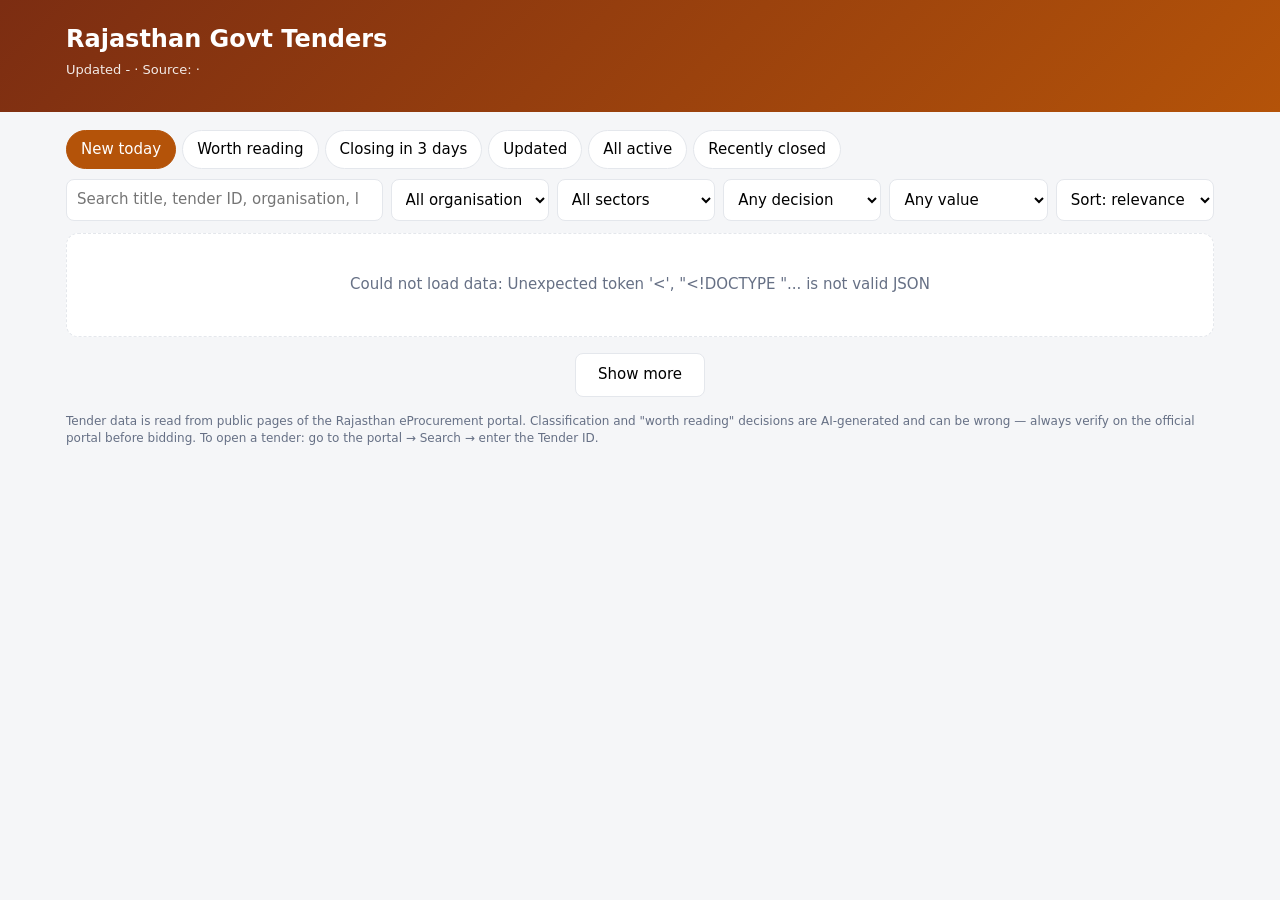
==== web/index.html @ 249b9a7c "Add Rajasthan tender crawler with LLM classification and daily GitHub Pages report" ====
<!doctype html>
<html lang="en">
<head>
<meta charset="utf-8">
<meta name="viewport" content="width=device-width, initial-scale=1">
<title>Rajasthan Govt Tenders - Daily Report</title>
<link rel="stylesheet" href="style.css">
</head>
<body>
<header>
  <div class="wrap">
    <h1 id="title">Rajasthan Govt Tenders</h1>
    <p class="sub">Updated <span id="updated">-</span> · Source: <a id="portal" target="_blank" rel="noopener"></a> · <span id="runinfo"></span></p>
    <div class="stats" id="stats"></div>
  </div>
</header>

<main class="wrap">
  <nav class="tabs" id="tabs">
    <button data-tab="new" class="active">New today</button>
    <button data-tab="worth">Worth reading</button>
    <button data-tab="closing">Closing in 3 days</button>
    <button data-tab="updated">Updated</button>
    <button data-tab="all">All active</button>
    <button data-tab="closed">Recently closed</button>
  </nav>

  <section class="filters">
    <input id="q" type="search" placeholder="Search title, tender ID, organisation, location...">
    <select id="f-org"><option value="">All organisations</option></select>
    <select id="f-sector"><option value="">All sectors</option></select>
    <select id="f-decision">
      <option value="">Any decision</option>
      <option value="worth_reading">Worth reading</option>
      <option value="maybe">Maybe</option>
      <option value="skip">Skip</option>
    </select>
    <select id="f-value">
      <option value="">Any value</option>
      <option value="0-1000000">Below ₹10 lakh</option>
      <option value="1000000-10000000">₹10 lakh – ₹1 crore</option>
      <option value="10000000-100000000">₹1 – ₹10 crore</option>
      <option value="100000000-">Above ₹10 crore</option>
      <option value="none">Value not disclosed</option>
    </select>
    <select id="sort">
      <option value="relevance">Sort: relevance</option>
      <option value="closing">Sort: closing soonest</option>
      <option value="newest">Sort: newest</option>
      <option value="value">Sort: highest value</option>
    </select>
  </section>

  <p class="count" id="count"></p>
  <div id="list" class="list"></div>
  <button id="more" class="more" hidden>Show more</button>
</main>

<dialog id="dlg"><div id="dlg-body"></div></dialog>

<footer class="wrap">
  Tender data is read from public pages of the Rajasthan eProcurement portal. Classification and
  "worth reading" decisions are AI-generated and can be wrong — always verify on the official portal
  before bidding. To open a tender: go to the portal → Search → enter the Tender ID.
</footer>
<script src="app.js"></script>
</body>
</html>
---- web/style.css ----
:root {
  --bg: #f5f6f8; --card: #fff; --ink: #1d2433; --muted: #667085; --line: #e4e7ec;
  --brand: #b45309; --brand-ink: #fff; --good: #067647; --good-bg: #dcfae6;
  --maybe: #b54708; --maybe-bg: #fef0c7; --skip: #475467; --skip-bg: #f2f4f7; --bad: #b42318;
}
* { box-sizing: border-box; }
body { margin: 0; font: 15px/1.45 system-ui, -apple-system, "Segoe UI", Roboto, sans-serif; background: var(--bg); color: var(--ink); }
a { color: var(--brand); }
.wrap { max-width: 1180px; margin: 0 auto; padding: 0 16px; }
header { background: linear-gradient(135deg, #7c2d12, #b45309); color: #fff; padding: 22px 0 18px; }
header h1 { margin: 0 0 4px; font-size: 24px; }
header a { color: #ffe8c2; }
.sub { margin: 0; opacity: .9; font-size: 13px; }
.stats { display: flex; gap: 10px; flex-wrap: wrap; margin-top: 14px; }
.stat { background: rgba(255,255,255,.14); border-radius: 10px; padding: 8px 14px; min-width: 120px; }
.stat b { display: block; font-size: 22px; }
.stat span { font-size: 12px; opacity: .9; }
.warn { background: #fee4e2; color: var(--bad); padding: 8px 12px; border-radius: 8px; margin-top: 10px; font-size: 13px; }
.tabs { display: flex; gap: 6px; flex-wrap: wrap; margin: 18px 0 10px; }
.tabs button { border: 1px solid var(--line); background: var(--card); padding: 8px 14px; border-radius: 999px; cursor: pointer; font: inherit; }
.tabs button.active { background: var(--brand); color: var(--brand-ink); border-color: var(--brand); }
.tabs button .n { font-size: 12px; opacity: .8; margin-left: 4px; }
.filters { display: grid; grid-template-columns: 2fr repeat(5, 1fr); gap: 8px; }
.filters input, .filters select { padding: 9px 10px; border: 1px solid var(--line); border-radius: 8px; font: inherit; background: #fff; min-width: 0; }
@media (max-width: 900px) { .filters { grid-template-columns: 1fr 1fr; } .filters input { grid-column: 1 / -1; } }
.count { color: var(--muted); font-size: 13px; margin: 12px 0 8px; }
.list { display: grid; gap: 10px; }
.card { background: var(--card); border: 1px solid var(--line); border-radius: 12px; padding: 14px 16px; cursor: pointer; }
.card:hover { border-color: #d0a36a; box-shadow: 0 2px 10px rgba(0,0,0,.05); }
.card h3 { margin: 6px 0 4px; font-size: 16px; }
.meta { color: var(--muted); font-size: 13px; display: flex; gap: 14px; flex-wrap: wrap; }
.summary { margin: 8px 0 6px; }
.badges { display: flex; gap: 6px; flex-wrap: wrap; align-items: center; }
.badge { font-size: 12px; padding: 2px 8px; border-radius: 999px; background: var(--skip-bg); color: var(--skip); white-space: nowrap; }
.badge.worth_reading { background: var(--good-bg); color: var(--good); font-weight: 600; }
.badge.maybe { background: var(--maybe-bg); color: var(--maybe); font-weight: 600; }
.badge.skip { background: var(--skip-bg); color: var(--skip); }
.badge.new { background: #e0eaff; color: #3538cd; font-weight: 600; }
.badge.upd { background: #fbe8ff; color: #9f1ab1; font-weight: 600; }
.badge.urgent { background: #fee4e2; color: var(--bad); font-weight: 600; }
.badge.flag { background: #fff6ed; color: #c4320a; }
.badge.rules { background: #f2f4f7; color: #98a2b3; }
.money { font-weight: 600; color: var(--ink); }
.more { display: block; margin: 16px auto; padding: 10px 22px; border-radius: 8px; border: 1px solid var(--line); background: #fff; cursor: pointer; font: inherit; }
dialog { width: min(900px, 96vw); border: none; border-radius: 14px; padding: 0; box-shadow: 0 20px 60px rgba(0,0,0,.3); }
dialog::backdrop { background: rgba(16,24,40,.5); }
#dlg-body { padding: 20px 22px; max-height: 86vh; overflow: auto; }
#dlg-body h2 { margin: 6px 0 10px; font-size: 19px; }
.close { float: right; border: none; background: #f2f4f7; border-radius: 8px; padding: 6px 12px; cursor: pointer; font: inherit; }
.box { background: #fffaf2; border: 1px solid #f5d9b0; border-radius: 10px; padding: 12px 14px; margin: 12px 0; }
.box h4 { margin: 0 0 6px; }
.box ul { margin: 6px 0 0 18px; padding: 0; }
table.kv { width: 100%; border-collapse: collapse; font-size: 14px; }
table.kv td { border-top: 1px solid var(--line); padding: 6px 8px; vertical-align: top; }
table.kv td:first-child { color: var(--muted); width: 34%; }
.actions { display: flex; gap: 8px; flex-wrap: wrap; margin: 10px 0; }
.actions a, .actions button { padding: 8px 14px; border-radius: 8px; border: 1px solid var(--brand); background: var(--brand); color: #fff; text-decoration: none; cursor: pointer; font: inherit; }
.actions button.secondary { background: #fff; color: var(--brand); }
footer { color: var(--muted); font-size: 12px; padding: 24px 16px 40px; }
.empty { text-align: center; color: var(--muted); padding: 40px; background: #fff; border-radius: 12px; border: 1px dashed var(--line); }
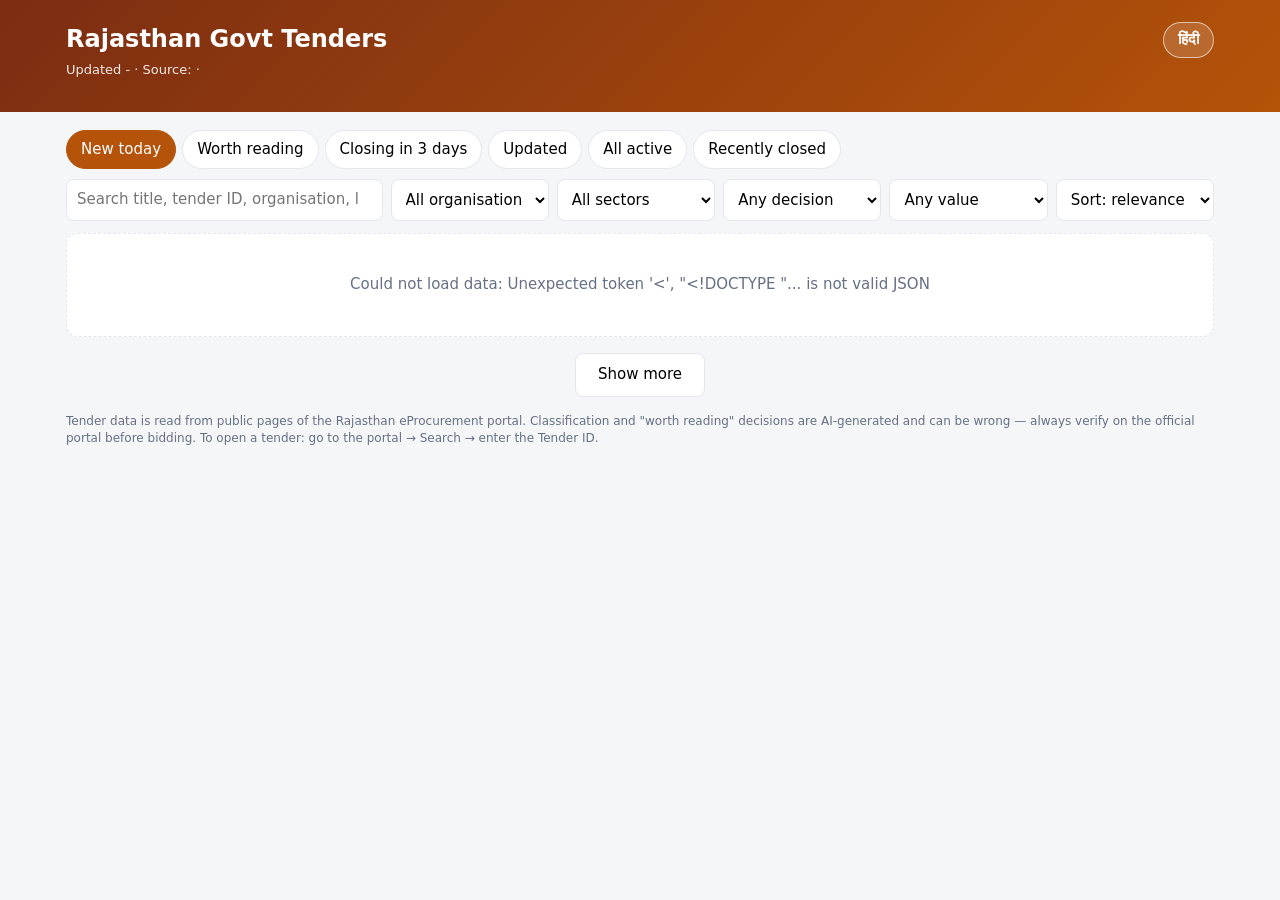
==== commit 854301d2: "﻿Daily top-picks briefing and Hindi language toggle - crawler/briefing.py: after each run, rank feas" ====
--- a/web/index.html
+++ b/web/index.html
@@ -9,56 +9,59 @@
 <body>
 <header>
   <div class="wrap">
+    <button id="lang" class="lang" type="button">हिंदी</button>
     <h1 id="title">Rajasthan Govt Tenders</h1>
-    <p class="sub">Updated <span id="updated">-</span> · Source: <a id="portal" target="_blank" rel="noopener"></a> · <span id="runinfo"></span></p>
+    <p class="sub"><span data-i18n="updated">Updated</span> <span id="updated">-</span> · <span data-i18n="source">Source</span>: <a id="portal" target="_blank" rel="noopener"></a> · <span id="runinfo"></span></p>
     <div class="stats" id="stats"></div>
   </div>
 </header>
 
 <main class="wrap">
+  <section id="briefing" class="briefing" hidden></section>
+
   <nav class="tabs" id="tabs">
-    <button data-tab="new" class="active">New today</button>
-    <button data-tab="worth">Worth reading</button>
-    <button data-tab="closing">Closing in 3 days</button>
-    <button data-tab="updated">Updated</button>
-    <button data-tab="all">All active</button>
-    <button data-tab="closed">Recently closed</button>
+    <button data-tab="new" class="active" data-i18n="tab_new">New today</button>
+    <button data-tab="worth" data-i18n="tab_worth">Worth reading</button>
+    <button data-tab="closing" data-i18n="tab_closing">Closing in 3 days</button>
+    <button data-tab="updated" data-i18n="tab_updated">Updated</button>
+    <button data-tab="all" data-i18n="tab_all">All active</button>
+    <button data-tab="closed" data-i18n="tab_closed">Recently closed</button>
   </nav>
 
   <section class="filters">
-    <input id="q" type="search" placeholder="Search title, tender ID, organisation, location...">
-    <select id="f-org"><option value="">All organisations</option></select>
-    <select id="f-sector"><option value="">All sectors</option></select>
+    <input id="q" type="search" data-i18n-ph="search" placeholder="Search title, tender ID, organisation, location...">
+    <select id="f-org"><option value="" data-i18n="all_orgs">All organisations</option></select>
+    <select id="f-sector"><option value="" data-i18n="all_sectors">All sectors</option></select>
     <select id="f-decision">
-      <option value="">Any decision</option>
-      <option value="worth_reading">Worth reading</option>
-      <option value="maybe">Maybe</option>
-      <option value="skip">Skip</option>
+      <option value="" data-i18n="any_decision">Any decision</option>
+      <option value="worth_reading" data-i18n="worth_reading">Worth reading</option>
+      <option value="maybe" data-i18n="maybe">Maybe</option>
+      <option value="skip" data-i18n="skip">Skip</option>
     </select>
     <select id="f-value">
-      <option value="">Any value</option>
-      <option value="0-1000000">Below ₹10 lakh</option>
-      <option value="1000000-10000000">₹10 lakh – ₹1 crore</option>
-      <option value="10000000-100000000">₹1 – ₹10 crore</option>
-      <option value="100000000-">Above ₹10 crore</option>
-      <option value="none">Value not disclosed</option>
+      <option value="" data-i18n="any_value">Any value</option>
+      <option value="0-1000000" data-i18n="v1">Below ₹10 lakh</option>
+      <option value="1000000-10000000" data-i18n="v2">₹10 lakh – ₹1 crore</option>
+      <option value="10000000-100000000" data-i18n="v3">₹1 – ₹10 crore</option>
+      <option value="100000000-" data-i18n="v4">Above ₹10 crore</option>
+      <option value="none" data-i18n="v5">Value not disclosed</option>
     </select>
     <select id="sort">
-      <option value="relevance">Sort: relevance</option>
-      <option value="closing">Sort: closing soonest</option>
-      <option value="newest">Sort: newest</option>
-      <option value="value">Sort: highest value</option>
+      <option value="relevance" data-i18n="sort_relevance">Sort: relevance</option>
+      <option value="closing" data-i18n="sort_closing">Sort: closing soonest</option>
+      <option value="newest" data-i18n="sort_newest">Sort: newest</option>
+      <option value="value" data-i18n="sort_value">Sort: highest value</option>
     </select>
   </section>
 
   <p class="count" id="count"></p>
   <div id="list" class="list"></div>
-  <button id="more" class="more" hidden>Show more</button>
+  <button id="more" class="more" hidden data-i18n="more">Show more</button>
 </main>
 
 <dialog id="dlg"><div id="dlg-body"></div></dialog>
 
-<footer class="wrap">
+<footer class="wrap" data-i18n="footer">
   Tender data is read from public pages of the Rajasthan eProcurement portal. Classification and
   "worth reading" decisions are AI-generated and can be wrong — always verify on the official portal
   before bidding. To open a tender: go to the portal → Search → enter the Tender ID.
--- a/web/style.css
+++ b/web/style.css
@@ -57,4 +57,18 @@
 .actions a, .actions button { padding: 8px 14px; border-radius: 8px; border: 1px solid var(--brand); background: var(--brand); color: #fff; text-decoration: none; cursor: pointer; font: inherit; }
 .actions button.secondary { background: #fff; color: var(--brand); }
 footer { color: var(--muted); font-size: 12px; padding: 24px 16px 40px; }
+.lang { float: right; border: 1px solid rgba(255,255,255,.6); background: rgba(255,255,255,.15); color: #fff; border-radius: 999px; padding: 6px 14px; cursor: pointer; font: inherit; font-weight: 600; }
+.lang:hover { background: rgba(255,255,255,.28); }
+.briefing { background: var(--card); border: 2px solid #f5d9b0; border-radius: 14px; padding: 16px 18px; margin-top: 18px; }
+.briefing h2 { margin: 0 0 4px; font-size: 20px; color: #7c2d12; }
+.briefing .headline { margin: 0 0 10px; font-weight: 600; }
+.pick { display: flex; gap: 12px; border-top: 1px solid var(--line); padding: 12px 0; }
+.pick .rank { flex: none; width: 30px; height: 30px; border-radius: 50%; background: var(--brand); color: #fff; display: grid; place-items: center; font-weight: 700; }
+.pick-body { min-width: 0; }
+.pick h3 { margin: 2px 0 4px; font-size: 16px; }
+.pick h3 a { color: var(--ink); text-decoration: none; }
+.pick h3 a:hover { color: var(--brand); text-decoration: underline; }
+.pick p { margin: 6px 0; }
+.pick ul { margin: 4px 0 0 18px; padding: 0; }
+.pick .next { color: var(--good); }
 .empty { text-align: center; color: var(--muted); padding: 40px; background: #fff; border-radius: 12px; border: 1px dashed var(--line); }
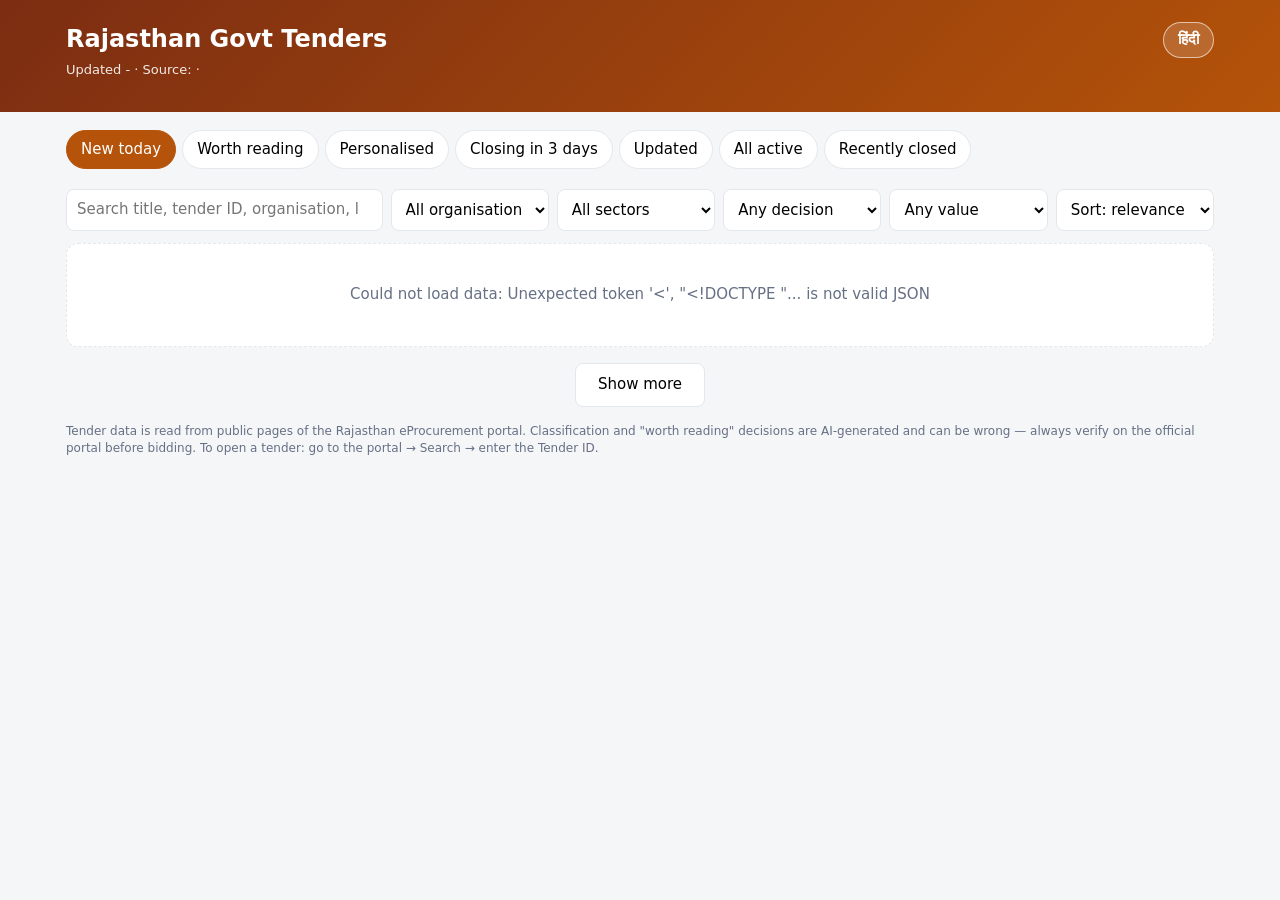
==== commit 5052016c: "Add Personalised sections, starting with photocopy and printing - config: personalised sections with" ====
--- a/web/index.html
+++ b/web/index.html
@@ -22,11 +22,13 @@
   <nav class="tabs" id="tabs">
     <button data-tab="new" class="active" data-i18n="tab_new">New today</button>
     <button data-tab="worth" data-i18n="tab_worth">Worth reading</button>
+    <button data-tab="personal" data-i18n="tab_personal">Personalised</button>
     <button data-tab="closing" data-i18n="tab_closing">Closing in 3 days</button>
     <button data-tab="updated" data-i18n="tab_updated">Updated</button>
     <button data-tab="all" data-i18n="tab_all">All active</button>
     <button data-tab="closed" data-i18n="tab_closed">Recently closed</button>
   </nav>
+  <div id="sections" class="sections" hidden></div>
 
   <section class="filters">
     <input id="q" type="search" data-i18n-ph="search" placeholder="Search title, tender ID, organisation, location...">
--- a/web/style.css
+++ b/web/style.css
@@ -71,4 +71,14 @@
 .pick p { margin: 6px 0; }
 .pick ul { margin: 4px 0 0 18px; padding: 0; }
 .pick .next { color: var(--good); }
+.badge.personal { background: #ecfdf3; color: #05603a; font-weight: 600; }
+.sections { display: flex; gap: 6px; flex-wrap: wrap; margin: 0 0 10px; }
+.sections button { border: 1px solid #a6f4c5; background: #f6fef9; color: #05603a; padding: 6px 12px; border-radius: 999px; cursor: pointer; font: inherit; }
+.sections button.active { background: #067647; border-color: #067647; color: #fff; }
+.sections button .n { font-size: 12px; opacity: .8; margin-left: 4px; }
+.psec h4 { margin: 10px 0 4px; display: flex; gap: 10px; align-items: baseline; flex-wrap: wrap; }
+.psec li { margin: 4px 0; }
+.psec li .meta { display: block; }
+.psec .blk { display: block; color: #b54708; font-size: 13px; }
+button.link { border: none; background: none; color: var(--brand); cursor: pointer; font: inherit; padding: 0; text-decoration: underline; }
 .empty { text-align: center; color: var(--muted); padding: 40px; background: #fff; border-radius: 12px; border: 1px dashed var(--line); }
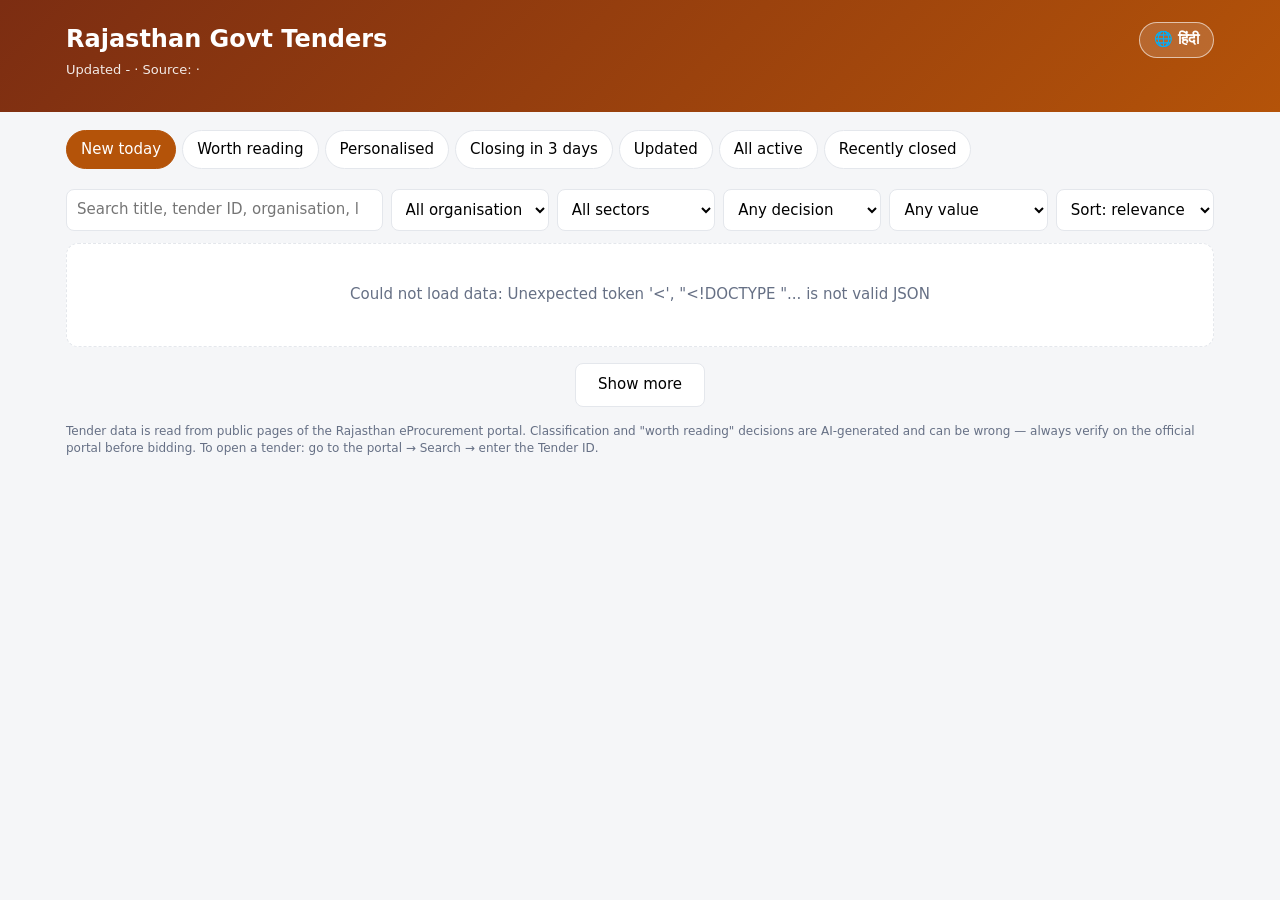
==== commit 5d074675: "Add direct 'Open tender on portal' links and how-to-open steps Every active tender card, briefing pi" ====
--- a/web/index.html
+++ b/web/index.html
@@ -9,7 +9,7 @@
 <body>
 <header>
   <div class="wrap">
-    <button id="lang" class="lang" type="button">हिंदी</button>
+    <button id="lang" class="lang" type="button" title="English / हिंदी">🌐 हिंदी</button>
     <h1 id="title">Rajasthan Govt Tenders</h1>
     <p class="sub"><span data-i18n="updated">Updated</span> <span id="updated">-</span> · <span data-i18n="source">Source</span>: <a id="portal" target="_blank" rel="noopener"></a> · <span id="runinfo"></span></p>
     <div class="stats" id="stats"></div>
--- a/web/style.css
+++ b/web/style.css
@@ -71,6 +71,13 @@
 .pick p { margin: 6px 0; }
 .pick ul { margin: 4px 0 0 18px; padding: 0; }
 .pick .next { color: var(--good); }
+.actions a.secondary { background: #fff; color: var(--brand); }
+a.portal.small { font-size: 12px; padding: 2px 10px; border: 1px solid var(--brand); border-radius: 999px; text-decoration: none; color: var(--brand); background: #fff; white-space: nowrap; }
+a.portal.small:hover { background: var(--brand); color: #fff; }
+.psec li a.portal.small { display: inline-block; margin-top: 4px; }
+.box.how { background: #f0f9ff; border-color: #b9e6fe; }
+.box.how ol { margin: 6px 0 8px 20px; padding: 0; }
+.box.how li { margin: 2px 0; }
 .badge.personal { background: #ecfdf3; color: #05603a; font-weight: 600; }
 .sections { display: flex; gap: 6px; flex-wrap: wrap; margin: 0 0 10px; }
 .sections button { border: 1px solid #a6f4c5; background: #f6fef9; color: #05603a; padding: 6px 12px; border-radius: 999px; cursor: pointer; font: inherit; }
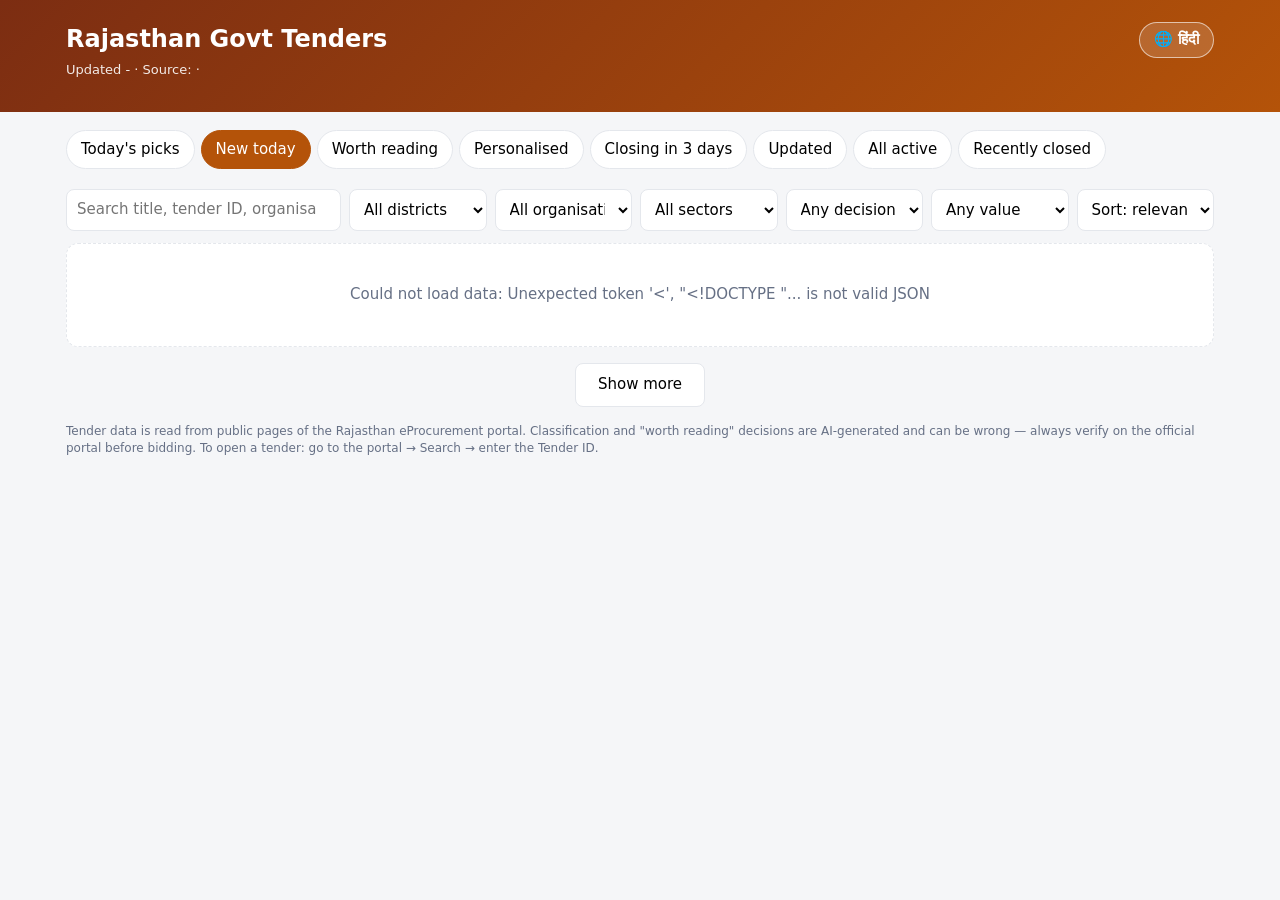
==== commit 359d4042: "Add district filter and a Today's picks tab Each tender is mapped to one of Rajasthan's 41 districts" ====
--- a/web/index.html
+++ b/web/index.html
@@ -17,9 +17,8 @@
 </header>
 
 <main class="wrap">
-  <section id="briefing" class="briefing" hidden></section>
-
   <nav class="tabs" id="tabs">
+    <button data-tab="picks" data-i18n="tab_picks">Today's picks</button>
     <button data-tab="new" class="active" data-i18n="tab_new">New today</button>
     <button data-tab="worth" data-i18n="tab_worth">Worth reading</button>
     <button data-tab="personal" data-i18n="tab_personal">Personalised</button>
@@ -32,6 +31,7 @@
 
   <section class="filters">
     <input id="q" type="search" data-i18n-ph="search" placeholder="Search title, tender ID, organisation, location...">
+    <select id="f-district"><option value="" data-i18n="all_districts">All districts</option></select>
     <select id="f-org"><option value="" data-i18n="all_orgs">All organisations</option></select>
     <select id="f-sector"><option value="" data-i18n="all_sectors">All sectors</option></select>
     <select id="f-decision">
@@ -57,6 +57,7 @@
   </section>
 
   <p class="count" id="count"></p>
+  <section id="briefing" class="briefing" hidden></section>
   <div id="list" class="list"></div>
   <button id="more" class="more" hidden data-i18n="more">Show more</button>
 </main>
--- a/web/style.css
+++ b/web/style.css
@@ -20,7 +20,7 @@
 .tabs button { border: 1px solid var(--line); background: var(--card); padding: 8px 14px; border-radius: 999px; cursor: pointer; font: inherit; }
 .tabs button.active { background: var(--brand); color: var(--brand-ink); border-color: var(--brand); }
 .tabs button .n { font-size: 12px; opacity: .8; margin-left: 4px; }
-.filters { display: grid; grid-template-columns: 2fr repeat(5, 1fr); gap: 8px; }
+.filters { display: grid; grid-template-columns: 2fr repeat(6, 1fr); gap: 8px; }
 .filters input, .filters select { padding: 9px 10px; border: 1px solid var(--line); border-radius: 8px; font: inherit; background: #fff; min-width: 0; }
 @media (max-width: 900px) { .filters { grid-template-columns: 1fr 1fr; } .filters input { grid-column: 1 / -1; } }
 .count { color: var(--muted); font-size: 13px; margin: 12px 0 8px; }
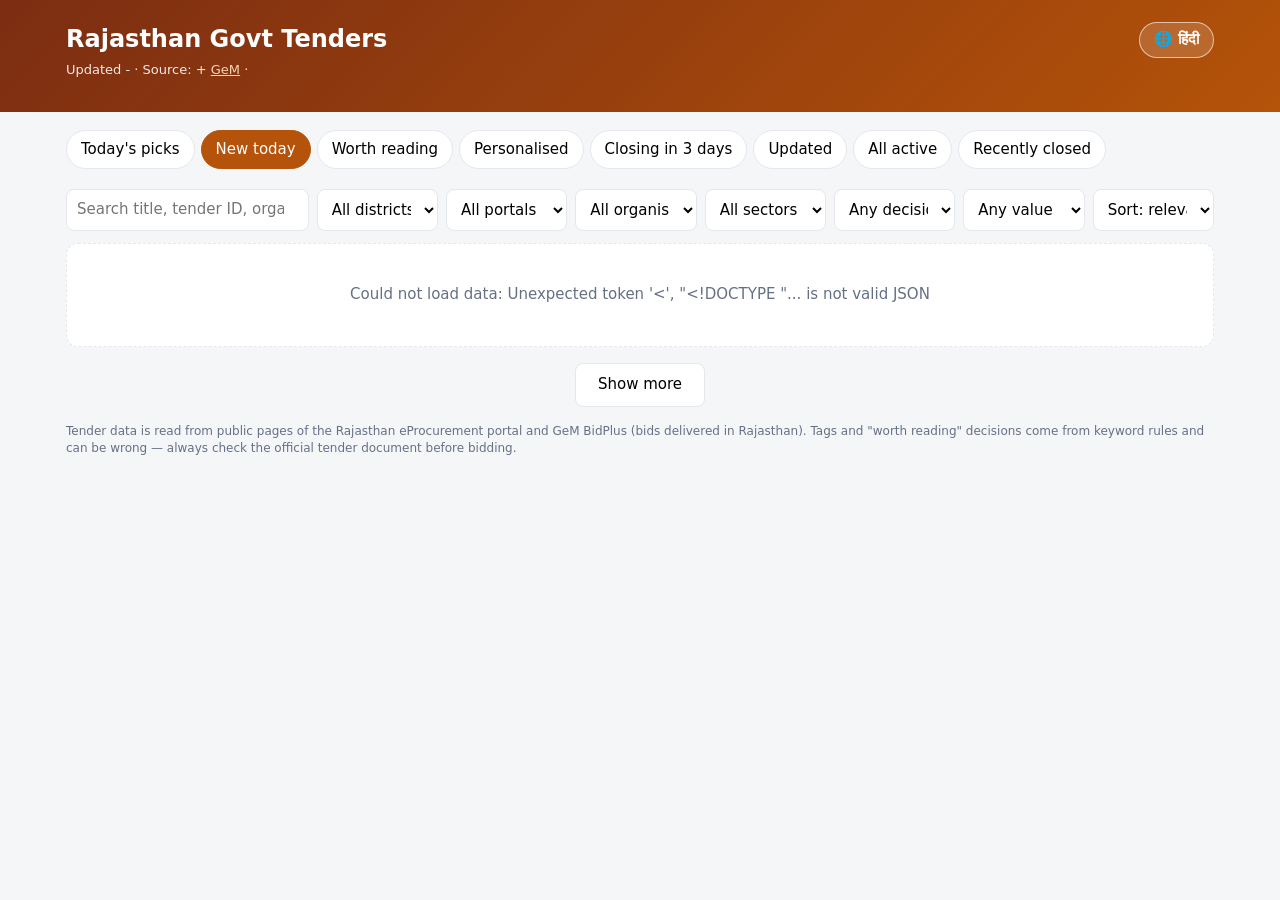
==== commit 14e5f1c6: "Add GeM BidPlus as a second source and switch off the LLM step GeM bids with a Rajasthan consignee a" ====
--- a/web/index.html
+++ b/web/index.html
@@ -11,7 +11,7 @@
   <div class="wrap">
     <button id="lang" class="lang" type="button" title="English / हिंदी">🌐 हिंदी</button>
     <h1 id="title">Rajasthan Govt Tenders</h1>
-    <p class="sub"><span data-i18n="updated">Updated</span> <span id="updated">-</span> · <span data-i18n="source">Source</span>: <a id="portal" target="_blank" rel="noopener"></a> · <span id="runinfo"></span></p>
+    <p class="sub"><span data-i18n="updated">Updated</span> <span id="updated">-</span> · <span data-i18n="source">Source</span>: <a id="portal" target="_blank" rel="noopener"></a> + <a href="https://bidplus.gem.gov.in/all-bids" target="_blank" rel="noopener">GeM</a> · <span id="runinfo"></span></p>
     <div class="stats" id="stats"></div>
   </div>
 </header>
@@ -32,6 +32,7 @@
   <section class="filters">
     <input id="q" type="search" data-i18n-ph="search" placeholder="Search title, tender ID, organisation, location...">
     <select id="f-district"><option value="" data-i18n="all_districts">All districts</option></select>
+    <select id="f-source"><option value="" data-i18n="all_sources">All portals</option></select>
     <select id="f-org"><option value="" data-i18n="all_orgs">All organisations</option></select>
     <select id="f-sector"><option value="" data-i18n="all_sectors">All sectors</option></select>
     <select id="f-decision">
--- a/web/style.css
+++ b/web/style.css
@@ -20,7 +20,7 @@
 .tabs button { border: 1px solid var(--line); background: var(--card); padding: 8px 14px; border-radius: 999px; cursor: pointer; font: inherit; }
 .tabs button.active { background: var(--brand); color: var(--brand-ink); border-color: var(--brand); }
 .tabs button .n { font-size: 12px; opacity: .8; margin-left: 4px; }
-.filters { display: grid; grid-template-columns: 2fr repeat(6, 1fr); gap: 8px; }
+.filters { display: grid; grid-template-columns: 2fr repeat(7, 1fr); gap: 8px; }
 .filters input, .filters select { padding: 9px 10px; border: 1px solid var(--line); border-radius: 8px; font: inherit; background: #fff; min-width: 0; }
 @media (max-width: 900px) { .filters { grid-template-columns: 1fr 1fr; } .filters input { grid-column: 1 / -1; } }
 .count { color: var(--muted); font-size: 13px; margin: 12px 0 8px; }
@@ -78,6 +78,7 @@
 .box.how { background: #f0f9ff; border-color: #b9e6fe; }
 .box.how ol { margin: 6px 0 8px 20px; padding: 0; }
 .box.how li { margin: 2px 0; }
+.badge.gem { background: #ecfdf3; color: #067647; border-color: #abefc6; font-weight: 700; }
 .badge.personal { background: #ecfdf3; color: #05603a; font-weight: 600; }
 .sections { display: flex; gap: 6px; flex-wrap: wrap; margin: 0 0 10px; }
 .sections button { border: 1px solid #a6f4c5; background: #f6fef9; color: #05603a; padding: 6px 12px; border-radius: 999px; cursor: pointer; font: inherit; }
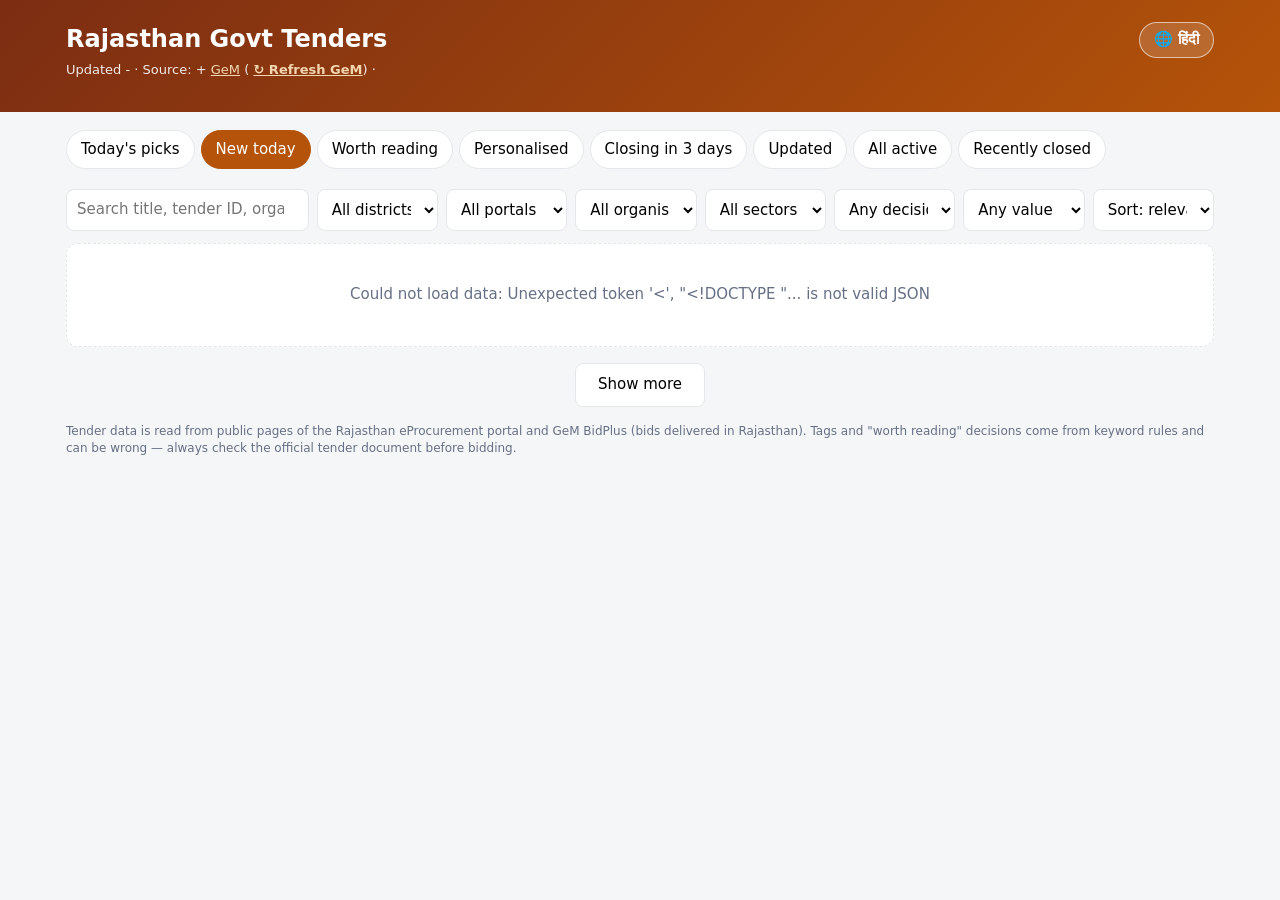
==== commit 1f7a85c4: "Fetch GeM bids on the owner's PC via a self-hosted runner GeM refuses connections from GitHub's clou" ====
--- a/web/index.html
+++ b/web/index.html
@@ -11,7 +11,8 @@
   <div class="wrap">
     <button id="lang" class="lang" type="button" title="English / हिंदी">🌐 हिंदी</button>
     <h1 id="title">Rajasthan Govt Tenders</h1>
-    <p class="sub"><span data-i18n="updated">Updated</span> <span id="updated">-</span> · <span data-i18n="source">Source</span>: <a id="portal" target="_blank" rel="noopener"></a> + <a href="https://bidplus.gem.gov.in/all-bids" target="_blank" rel="noopener">GeM</a> · <span id="runinfo"></span></p>
+    <p class="sub"><span data-i18n="updated">Updated</span> <span id="updated">-</span> · <span data-i18n="source">Source</span>: <a id="portal" target="_blank" rel="noopener"></a> + <a href="https://bidplus.gem.gov.in/all-bids" target="_blank" rel="noopener">GeM</a>
+      (<span id="geminfo"></span> <a id="gem-run" class="run" href="https://github.com/gauraviiitg/Web_crawler/actions/workflows/gem.yml" target="_blank" rel="noopener" data-i18n="gem_refresh" title="Opens GitHub: click 'Run workflow'. Runs on your PC when it is online.">↻ Refresh GeM</a>) · <span id="runinfo"></span></p>
     <div class="stats" id="stats"></div>
   </div>
 </header>
--- a/web/style.css
+++ b/web/style.css
@@ -78,6 +78,7 @@
 .box.how { background: #f0f9ff; border-color: #b9e6fe; }
 .box.how ol { margin: 6px 0 8px 20px; padding: 0; }
 .box.how li { margin: 2px 0; }
+a.run { font-weight: 600; white-space: nowrap; }
 .badge.gem { background: #ecfdf3; color: #067647; border-color: #abefc6; font-weight: 700; }
 .badge.personal { background: #ecfdf3; color: #05603a; font-weight: 600; }
 .sections { display: flex; gap: 6px; flex-wrap: wrap; margin: 0 0 10px; }
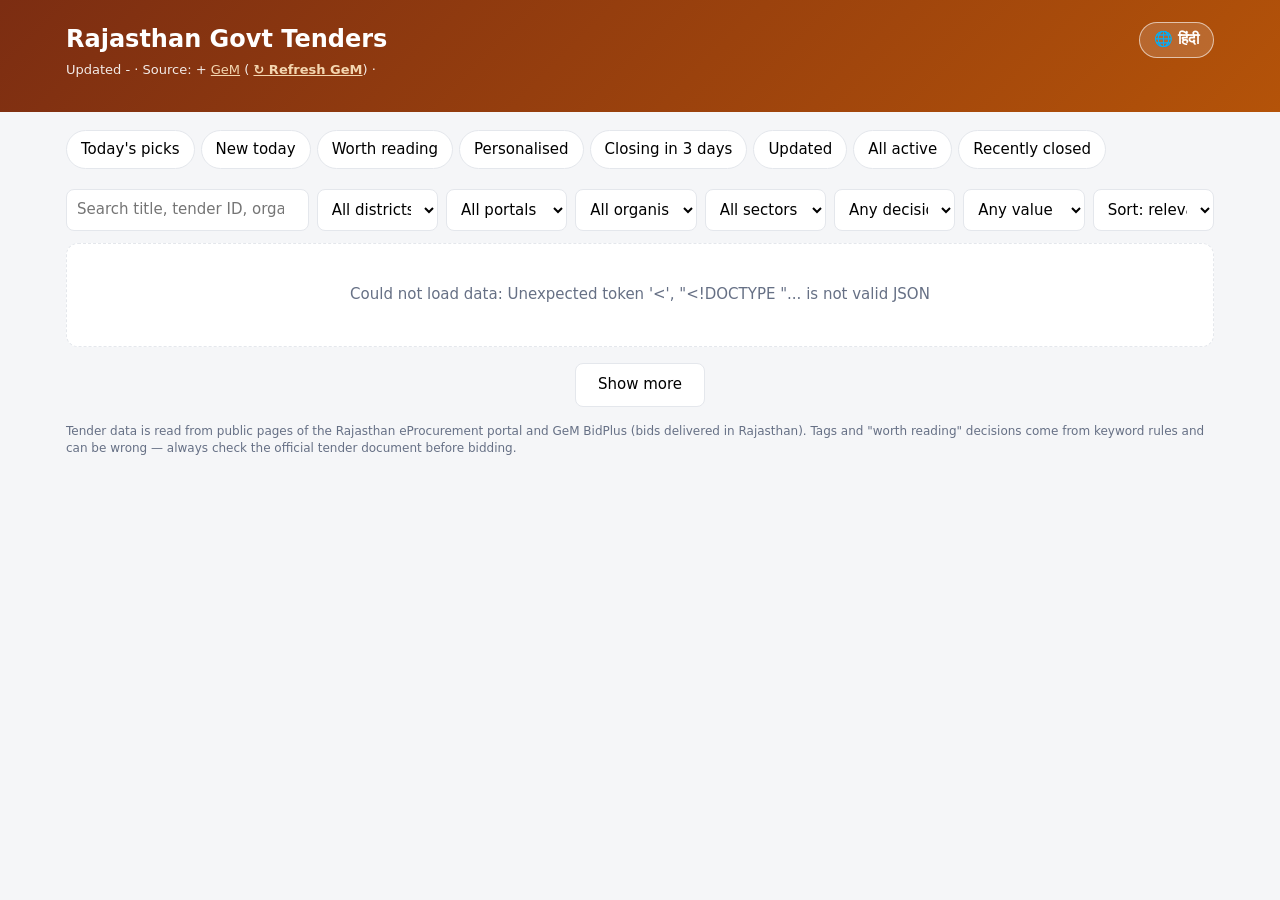
==== commit cd8a73e0: "Crawl both portals at 03:00 IST with retries; site tweaks - daily.yml and gem.yml start at 03:00 IST" ====
--- a/web/index.html
+++ b/web/index.html
@@ -20,7 +20,7 @@
 <main class="wrap">
   <nav class="tabs" id="tabs">
     <button data-tab="picks" data-i18n="tab_picks">Today's picks</button>
-    <button data-tab="new" class="active" data-i18n="tab_new">New today</button>
+    <button data-tab="new" data-i18n="tab_new">New today</button>
     <button data-tab="worth" data-i18n="tab_worth">Worth reading</button>
     <button data-tab="personal" data-i18n="tab_personal">Personalised</button>
     <button data-tab="closing" data-i18n="tab_closing">Closing in 3 days</button>
@@ -55,6 +55,7 @@
       <option value="closing" data-i18n="sort_closing">Sort: closing soonest</option>
       <option value="newest" data-i18n="sort_newest">Sort: newest</option>
       <option value="value" data-i18n="sort_value">Sort: highest value</option>
+      <option value="value_asc" data-i18n="sort_value_asc">Sort: lowest value</option>
     </select>
   </section>
 
--- a/web/style.css
+++ b/web/style.css
@@ -75,9 +75,11 @@
 a.portal.small { font-size: 12px; padding: 2px 10px; border: 1px solid var(--brand); border-radius: 999px; text-decoration: none; color: var(--brand); background: #fff; white-space: nowrap; }
 a.portal.small:hover { background: var(--brand); color: #fff; }
 .psec li a.portal.small { display: inline-block; margin-top: 4px; }
-.box.how { background: #f0f9ff; border-color: #b9e6fe; }
-.box.how ol { margin: 6px 0 8px 20px; padding: 0; }
-.box.how li { margin: 2px 0; }
+details.info > summary { cursor: pointer; list-style: none; color: var(--muted, #667085); font-size: 13px; display: inline-flex; align-items: center; gap: 6px; }
+details.info > summary::-webkit-details-marker { display: none; }
+details.info .i { display: inline-grid; place-items: center; width: 18px; height: 18px; border-radius: 50%; border: 1.5px solid currentColor; font: italic 700 12px Georgia, serif; }
+details.info[open] > summary { color: var(--brand); margin-bottom: 6px; }
+.psec li details.info { display: inline-block; margin-left: 6px; }
 a.run { font-weight: 600; white-space: nowrap; }
 .badge.gem { background: #ecfdf3; color: #067647; border-color: #abefc6; font-weight: 700; }
 .badge.personal { background: #ecfdf3; color: #05603a; font-weight: 600; }
